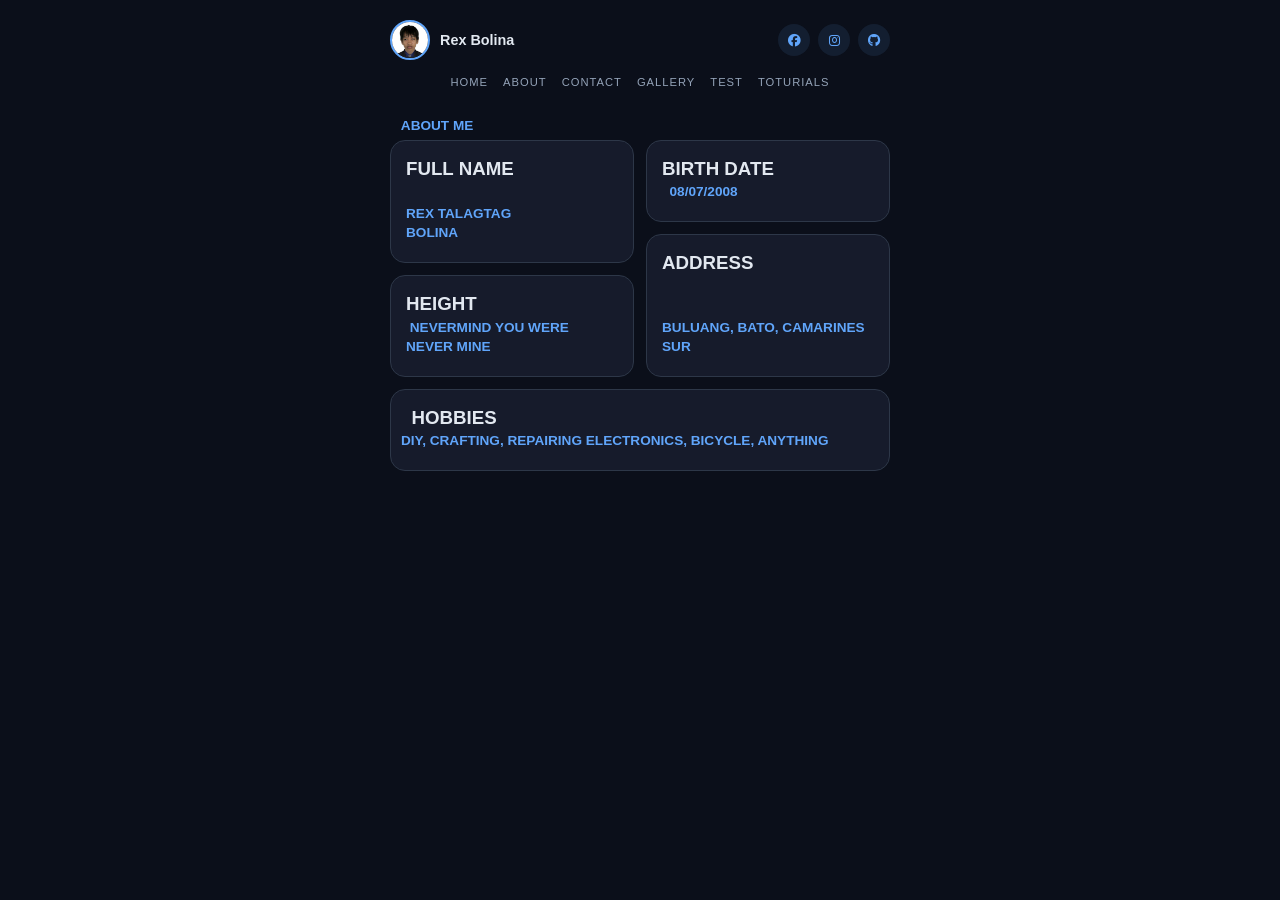
==== about.html @ cb1baaf5 "Create about.html" ====
<!DOCTYPE html>
<html lang="en">
<head>
    <meta charset="UTF-8">
    <meta name="viewport" content="width=device-width, initial-scale=1.0">
    <title>My Very First Web</title>
    <link rel="stylesheet" href="https://cdnjs.cloudflare.com/ajax/libs/font-awesome/6.5.1/css/all.min.css">
    <link rel="stylesheet" href="about.css">
</head>
<body>

    <div class="container">
        <header class="top-bar">
            <div class="profile-section">
                <img src="1by1.jpg" alt="Rex Bolina" class="profile-img">
                <span class="profile-name">Rex Bolina</span>
            </div>
            
            <div class="social-links">
                <a href="https://www.facebook.com/rex.bolina.5" target="_blank"><i class="fab fa-facebook"></i></a>
                <a href="https://www.instagram.com/rex_snst?igsh=MXNiaDg5bHJ2cDk0Yg==" target="_blank"><i class="fab fa-instagram"></i></a>
                <a href="https://github.com/Rexsnst" target="_blank"><i class="fab fa-github"></i></a>
            </div>
        </header>

        <nav class="main-nav">
            <a href="index.html">Home</a>
            <a href="about.html">About</a>
            <a href="contacts.html">Contact</a>
            <a href="gallery.html">Gallery</a>
            <a href="test.html">Test</a>
            <a href="toturials.html">Toturials</a>
        </nav>
            <h1 class="greeting" style="font-size:30" font-awesome>&nbsp;&nbsp; ABOUT ME</h1>
        <main class="bento-grid">
            <div class="box box-1">
                <h3 class="style="font-size:30">FULL NAME</h3><br>
                <h3 class="greeting" style="font-size:30">REX TALAGTAG <br>BOLINA</h3>
                </div>
            <div class="box box-2">
                <h3 style="font-size:20">BIRTH DATE</h3>
                <h3 style="font-size:30" class="greeting"> &nbsp;&nbsp;08/07/2008</h3>
                </div>
            <div class="box box-3">
                <h3 style="font-size:20">HEIGHT
                    </h3>
                <h3 style="font-size:15" class="greeting">&nbsp;NEVERMIND YOU WERE NEVER MINE</h3>
                </div>
            <div class="box box-4">
                <h3 style="font-size:20">ADDRESS
                </h3>
                <h3 style="font-size:30" class="greeting">BULUANG, BATO, CAMARINES SUR
                </h3>
                </div>
                <div class="box box-5">
                <h3 style="font-size:20"> &nbsp;&nbsp;HOBBIES
                </h3>
                <h3 style="font-size:30" class="greeting"> DIY, CRAFTING, REPAIRING ELECTRONICS, BICYCLE, ANYTHING
                </h3>
                </div>
        </main>
    </div>

</body>
</html>
---- about.css ----
:root {
    --bg-color: #0b0f1a;
    --card-bg: #161b2b;
    --accent: #60a5fa;
    --text-primary: #e2e8f0;
    --text-muted: #94a3b8;
}

* { 
    box-sizing: border-box; 
    margin: 0; 
    padding: 0; 
}

body {
    background-color: var(--bg-color);
    color: var(--text-primary);
    font-family: 'Inter', sans-serif;
    display: flex;
    justify-content: center;
    padding: 20px 15px;
    line-height: 1.4;
}

.container { 
    max-width: 500px; 
    width: 100%; 
}

/* Header & Top Bar */
.top-bar {
    display: flex;
    justify-content: space-between;
    align-items: center;
    margin-bottom: 15px;
}

.profile-section {
    display: flex;
    align-items: center;
    gap: 10px;
}

.profile-img {
    width: 40px;
    height: 40px;
    border-radius: 50%;
    object-fit: cover;
    border: 2px solid var(--accent);
}

.profile-name {
    font-weight: 600;
    font-size: 0.9rem;
    color: var(--text-primary);
}

.social-links { 
    display: flex; 
    gap: 8px; 
}

.social-links a {
    text-decoration: none; 
    color: var(--accent); 
    background: rgba(96, 165, 250, 0.1);
    width: 32px;
    height: 32px;
    display: flex;
    align-items: center;
    justify-content: center;
    border-radius: 50%; 
    font-size: 0.8rem;
}

.main-nav { 
    display: flex; 
    justify-content: center; 
    gap: 15px; 
    margin-bottom: 25px;
}

.main-nav a { 
    color: var(--text-muted); 
    text-decoration: none; 
    font-size: 0.7rem; 
    text-transform: uppercase; 
    letter-spacing: 1px;
}

/* BENTO GRID LAYOUT */
.bento-grid {
    display: grid;
    grid-template-columns: 1fr 1fr;
    gap: 12px;
    grid-template-areas: 
        "area1 area2"
        "area1 area4"
        "area3 area4"
        "area5 area5";
}

.box {
    background: var(--card-bg);
    border: 1px solid #2d3748;
    border-radius: 15px;
    padding: 15px;
    display: flex;
    flex-direction: column;
}

.box-1 { grid-area: area1; }
.box-2 { grid-area: area2; }
.box-3 { grid-area: area3; }
.box-4 { grid-area: area4; justify-content: space-between; text-align: auto; }
.box-5 { grid-area: area5; text-align: auto; padding: 15px 10px; }

.box-1 img {
    width: 100%;
    aspect-ratio: 1 / 1;
    object-fit: cover;
    border-radius: 4px;
    margin-bottom: 12px;
}
.box-2 img {
    width: 100%;
    aspect-ratio: 1 / 1;
    object-fit: cover;
    border-radius: 4px;
    margin-bottom: 12px;
}
.greeting { 
    color: var(--accent); 
    font-size: 0.85rem; 
    font-weight: 600;
    margin-bottom: 5px;
}

p { 
    font-size: 0.75rem; 
    color: var(--text-muted); 
}

.btn-group { 
    display: flex; 
    flex-direction: column; 
    gap: 8px; 
    margin-top: 15px; 
}

button {
    padding: 10px; 
    border: none; 
    border-radius: 10px; 
    font-weight: 700; 
    cursor: pointer; 
    font-size: 0.75rem;
}

.btn-primary { 
    background: var(--accent); 
    color: #0b0f1a; 
}

.btn-secondary { 
    background: #2d3748; 
    color: white; 
}

.box-3 {
    justify-content: center;
    border: 1px solid #2d3748;
  }
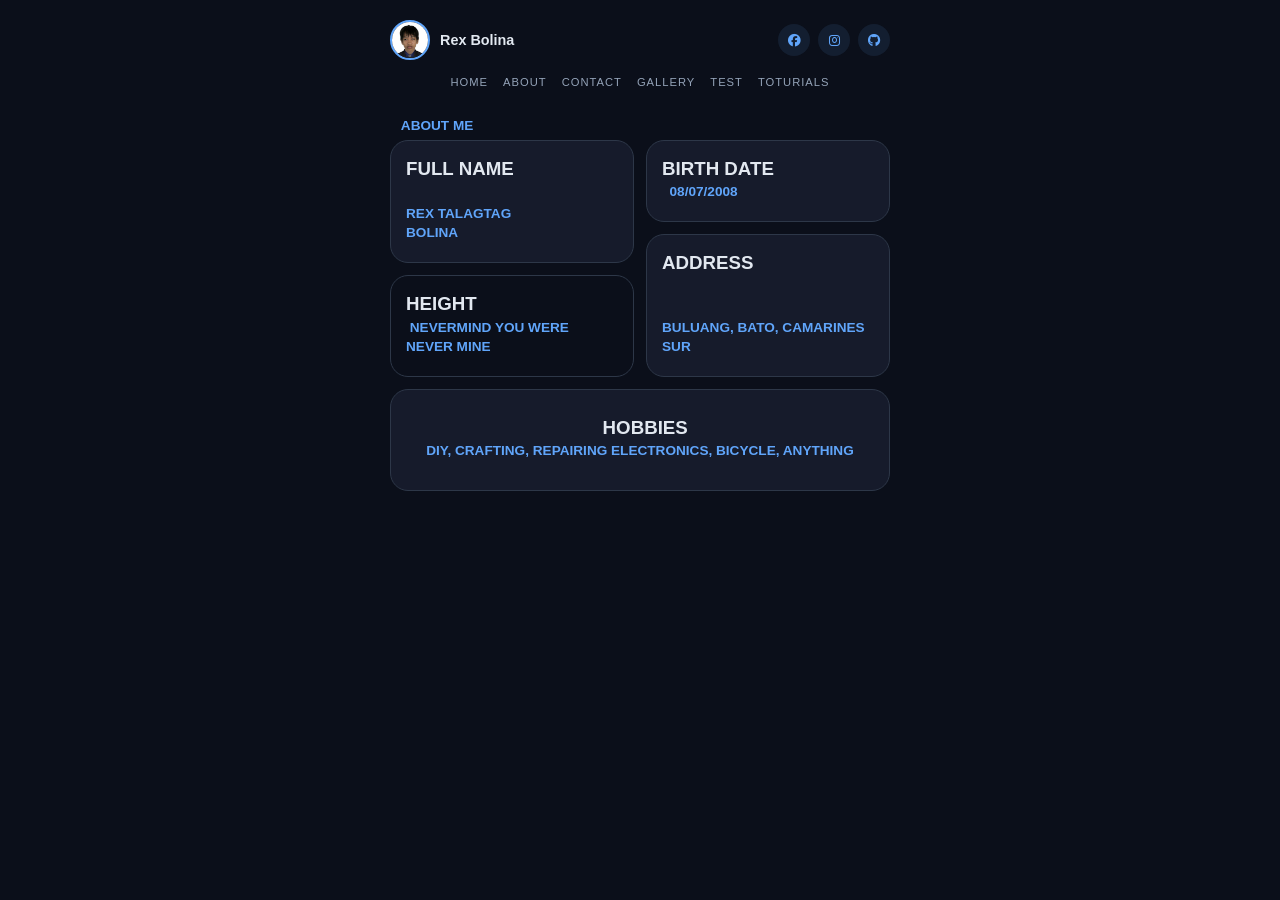
==== commit 22a35839: "Update about.html" ====
--- a/about.html
+++ b/about.html
@@ -5,7 +5,7 @@
     <meta name="viewport" content="width=device-width, initial-scale=1.0">
     <title>My Very First Web</title>
     <link rel="stylesheet" href="https://cdnjs.cloudflare.com/ajax/libs/font-awesome/6.5.1/css/all.min.css">
-    <link rel="stylesheet" href="about.css">
+    <link rel="stylesheet" href="style.css">
 </head>
 <body>
 
--- a/style.css
+++ b/style.css
@@ -0,0 +1,168 @@
+:root {
+    --bg-color: #0b0f1a;
+    --card-bg: #161b2b;
+    --accent: #60a5fa;
+    --text-primary: #e2e8f0;
+    --text-muted: #94a3b8;
+}
+
+* { 
+    box-sizing: border-box; 
+    margin: 0; 
+    padding: 0; 
+}
+
+body {
+    background-color: var(--bg-color);
+    color: var(--text-primary);
+    font-family: 'Inter', sans-serif;
+    display: flex;
+    justify-content: center;
+    padding: 20px 15px;
+    line-height: 1.4;
+}
+
+.container { 
+    max-width: 500px; 
+    width: 100%; 
+}
+
+/* Header & Top Bar */
+.top-bar {
+    display: flex;
+    justify-content: space-between;
+    align-items: center;
+    margin-bottom: 15px;
+}
+
+.profile-section {
+    display: flex;
+    align-items: center;
+    gap: 10px;
+}
+
+.profile-img {
+    width: 40px;
+    height: 40px;
+    border-radius: 50%;
+    object-fit: cover;
+    border: 2px solid var(--accent);
+}
+
+.profile-name {
+    font-weight: 600;
+    font-size: 0.9rem;
+    color: var(--text-primary);
+}
+
+.social-links { 
+    display: flex; 
+    gap: 8px; 
+}
+
+.social-links a {
+    text-decoration: none; 
+    color: var(--accent); 
+    background: rgba(96, 165, 250, 0.1);
+    width: 32px;
+    height: 32px;
+    display: flex;
+    align-items: center;
+    justify-content: center;
+    border-radius: 50%; 
+    font-size: 0.8rem;
+}
+
+.main-nav { 
+    display: flex; 
+    justify-content: center; 
+    gap: 15px; 
+    margin-bottom: 25px;
+}
+
+.main-nav a { 
+    color: var(--text-muted); 
+    text-decoration: none; 
+    font-size: 0.7rem; 
+    text-transform: uppercase; 
+    letter-spacing: 1px;
+}
+
+/* BENTO GRID LAYOUT */
+.bento-grid {
+    display: grid;
+    grid-template-columns: 1fr 1fr;
+    gap: 12px;
+    grid-template-areas: 
+        "area1 area2"
+        "area1 area4"
+        "area3 area4"
+        "area5 area5";
+}
+
+.box {
+    background: var(--card-bg);
+    border: 1px solid #2d3748;
+    border-radius: 18px;
+    padding: 15px;
+    display: flex;
+    flex-direction: column;
+}
+
+.box-1 { grid-area: area1; }
+.box-2 { grid-area: area2; }
+.box-3 { grid-area: area3; }
+.box-4 { grid-area: area4; justify-content: space-between; }
+.box-5 { grid-area: area5; text-align: center; padding: 25px 15px; }
+
+.box-1 img {
+    width: 100%;
+    aspect-ratio: 1 / 1;
+    object-fit: cover;
+    border-radius: 4px;
+    margin-bottom: 12px;
+}
+
+.greeting { 
+    color: var(--accent); 
+    font-size: 0.85rem; 
+    font-weight: 600;
+    margin-bottom: 5px;
+}
+
+p { 
+    font-size: 0.75rem; 
+    color: var(--text-muted); 
+}
+
+.btn-group { 
+    display: flex; 
+    flex-direction: column; 
+    gap: 8px; 
+    margin-top: 15px; 
+}
+
+button {
+    padding: 10px; 
+    border: none; 
+    border-radius: 10px; 
+    font-weight: 700; 
+    cursor: pointer; 
+    font-size: 0.75rem;
+}
+
+.btn-primary { 
+    background: var(--accent); 
+    color: #0b0f1a; 
+}
+
+.btn-secondary { 
+    background: #2d3748; 
+    color: white; 
+}
+
+.box-3 {
+    justify-content: center;
+    background: transparent;
+    border: 1px solid #2d3748;
+}
